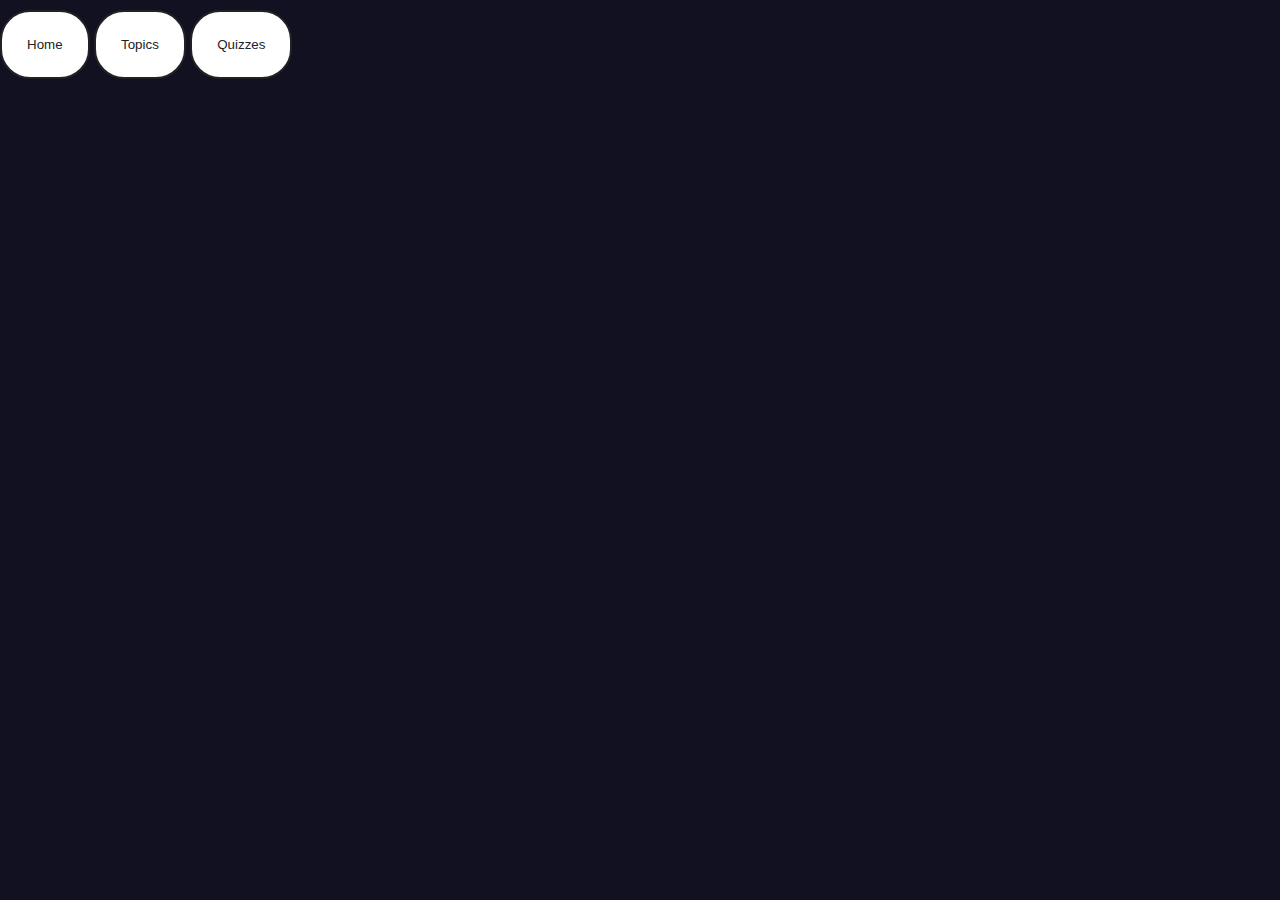
==== homepage.html @ a9c815ac "added new page" ====
<!DOCTYPE html>
<html lang="en">
<head>
    <meta charset="UTF-8">
    <meta name="viewport" content="width=device-width, initial-scale=1.0">
    <link rel="stylesheet" href="homepage.css">
    <title>Homepage</title>
</head>
<body>
    <div class="ui left demo vertical inverted sidebar labeled icon menu">
        <a class="item">
            <i class="home icon"></i>
            <button class="btn">Home</button>
        </a>
        <a class="item">
            <i class="block layout icon"></i>
            <button class="btn">Topics</button>
        </a>
        <a class="item">
            <i class="smile icon"></i>
            <button class="btn">Quizzes</button>
        </a>
    </div>
<script src="hp.js"></script>
</body>
</html>
---- homepage.css ----
* {
    margin: 0;
    padding: 0;
    font-family: 'Poppins', sans-serif;
    box-sizing: border-box;
}

body {
    background: #001e;
}
.item {
    color: white
}
.btn {
    background: #fff;
    color: #222;
    font-weight: 500;
    border: 2px solid #222;
    padding: 25px;
    margin: 10px 0;
    text-align: left;
    border-radius: 30px;
    cursor: pointer;
    user-select: auto;
    transition: all 0.3s;
}
.btn:hover:not([disabled]) {
    background-color: #222;
    color: #fff;
}

.btn:disabled {
    cursor: no-drop;
}
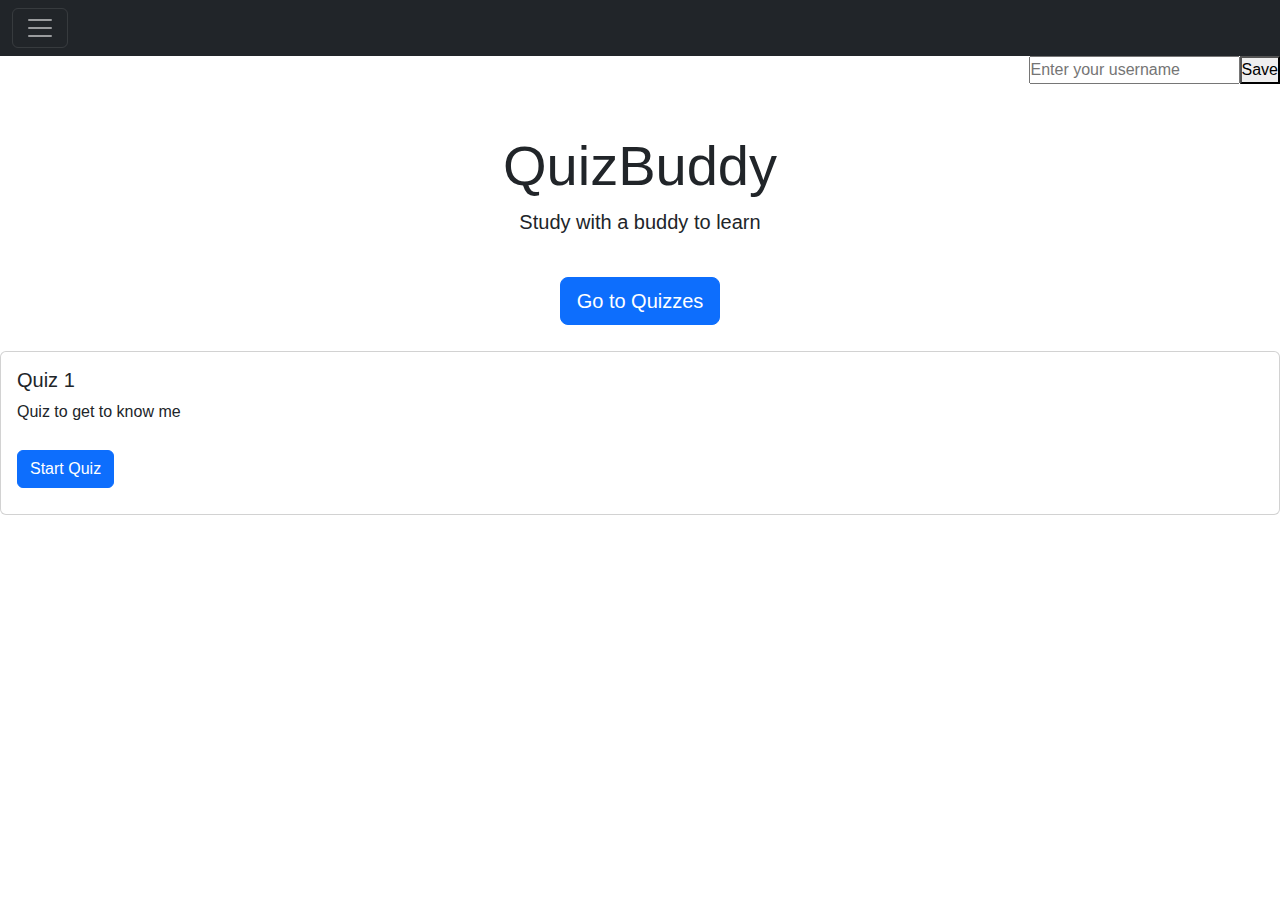
==== commit bec8406f: "Added User Button" ====
--- a/homepage.html
+++ b/homepage.html
@@ -4,23 +4,65 @@
     <meta charset="UTF-8">
     <meta name="viewport" content="width=device-width, initial-scale=1.0">
     <link rel="stylesheet" href="homepage.css">
+    <link rel="stylesheet" href="https://cdn.jsdelivr.net/npm/bootstrap@5.3.0/dist/css/bootstrap.min.css">
+    <script src="https://cdn.jsdelivr.net/npm/bootstrap@5.3.0/dist/js/bootstrap.bundle.min.js"></script>
     <title>Homepage</title>
 </head>
+
 <body>
-    <div class="ui left demo vertical inverted sidebar labeled icon menu">
-        <a class="item">
-            <i class="home icon"></i>
-            <button class="btn">Home</button>
-        </a>
-        <a class="item">
-            <i class="block layout icon"></i>
-            <button class="btn">Topics</button>
-        </a>
-        <a class="item">
-            <i class="smile icon"></i>
-            <button class="btn">Quizzes</button>
-        </a>
+    <nav class="navbar bg-dark navbar-dark">
+        <div class="container-fluid">
+            <button class="navbar-toggler" type="button" data-bs-toggle="offcanvas" data-bs-target="#sidebar"
+                aria-controls="sidebar">
+                <span class="navbar-toggler-icon"></span> <!-- Bootstrap Hamburger Menu -->
+            </button>
+        </div>
+    </nav>
+    <div class="profile">
+        <input type="text" id="username" placeholder="Enter your username">
+        <button id="saveButton">Save</button>
     </div>
-<script src="hp.js"></script>
+    <div class="greeting" id="greetingDisplay" style="position: absolute; top: 10px; right: 10px;"></div>
+    
+    <div class="offcanvas offcanvas-start bg-dark" id="sidebar">
+        <div class="offcanvas-header">
+            <h5 class="offcanvas-title text-white">Menu</h5>
+            <button type="button" class="btn-close text-white" data-bs-dismiss="offcanvas"></button>
+        </div>
+        <div class="offcanvas-body">
+            <ul class="list-group">
+                <li class="list-group-item bg-dark border-0">
+                    <a href="#" class="text-white">Home</a>
+                </li>
+                <li class="list-group-item bg-dark border-0">
+                    <a href="#" class="text-white">Topics</a>
+                </li>
+                <li class="list-group-item bg-dark border-0">
+                    <a href="index.html" class="text-white">Quizzes</a>
+                </li>
+            </ul>
+        </div>
+    </div>
+    
+    <!-- Main Content -->
+    <div class="container mt-5">
+        <div class="row">
+            <div class="col-12 text-center">
+                <h1 class="display-4">QuizBuddy</h1>
+                <p class="lead">Study with a buddy to learn</p>
+                <a href="index.html" class="btn btn-primary btn-lg mt-4">Go to Quizzes</a>
+            </div>
+        </div>
+    </div>
+    <div class="card mt-3">
+        <div class="card-body">
+            <h5 class="card-title">Quiz 1</h5>
+            <p class="card-text">Quiz to get to know me</p>
+            <a href="index.html" class="btn btn-primary">Start Quiz</a>
+        </div>
+    </div>
+    
+    <script src="hp.js"></script>
 </body>
+
 </html>--- a/homepage.css
+++ b/homepage.css
@@ -7,10 +7,14 @@
 
 body {
     background: #001e;
+    overflow-x: hidden;
+    /* Prevent horizontal scroll due to sidebar */
 }
+
 .item {
-    color: white
+    color: white;
 }
+
 .btn {
     background: #fff;
     color: #222;
@@ -24,6 +28,7 @@
     user-select: auto;
     transition: all 0.3s;
 }
+
 .btn:hover:not([disabled]) {
     background-color: #222;
     color: #fff;
@@ -31,4 +36,104 @@
 
 .btn:disabled {
     cursor: no-drop;
-}+}
+
+/* Sidebar styling */
+.sidebar {
+    height: 100%;
+    width: 250px;
+    position: fixed;
+    top: 0;
+    left: -250px;
+    background-color: #111;
+    padding-top: 20px;
+    transition: 0.3s;
+}
+
+.sidebar a {
+    padding: 10px 15px;
+    text-decoration: none;
+    font-size: 20px;
+    color: white;
+    display: block;
+    transition: 0.3s;
+}
+
+.sidebar a:hover {
+    background-color: #575757;
+}
+
+/* Toggle button */
+.toggle-btn {
+    font-size: 30px;
+    cursor: pointer;
+    background-color: #111;
+    color: white;
+    border: none;
+    padding: 10px 15px;
+    margin: 15px;
+    display: inline-block;
+    border-radius: 10px;
+    transition: background-color 0.3s;
+}
+
+.toggle-btn:hover {
+    background-color: #575757;
+}
+
+/* Main content */
+.main-content {
+    margin-left: 0;
+    padding: 16px;
+    transition: margin-left 0.3s;
+    color: white;
+    /* Ensure text contrasts with the dark background */
+}
+
+/* When the sidebar is open */
+.sidebar-open .sidebar {
+    left: 0;
+}
+
+.sidebar-open .main-content {
+    margin-left: 250px;
+}
+
+.profile {
+    position: relative;
+    display: flex;
+    align-items: center;
+    justify-content: flex-end;
+}
+
+.username {
+    top: 0;
+    right: 0;
+    font-size: 14px;
+
+}
+.greeting {
+    color: white;
+    font-size: 20px;
+}
+/* Additional styles for responsiveness */
+@media (max-width: 768px) {
+    .sidebar {
+        width: 200px;
+        /* Narrow sidebar for smaller screens */
+    }
+
+    .sidebar-open .main-content {
+        margin-left: 200px;
+    }
+
+    .toggle-btn {
+        font-size: 24px;
+    }
+
+    .btn {
+        padding: 20px;
+        font-size: 16px;
+    }
+
+}
